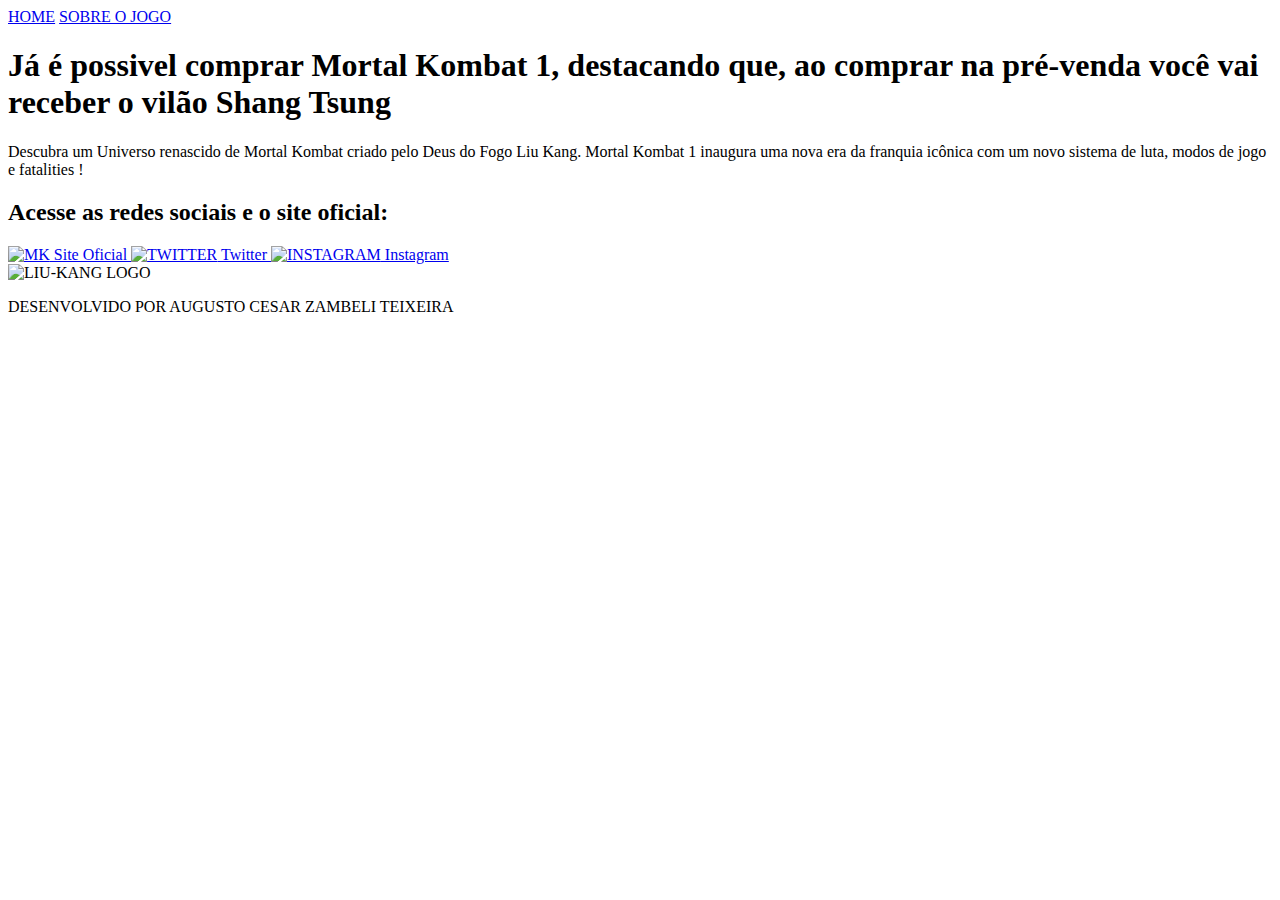
==== index.html @ b48ec316 "Add files via upload" ====
<!DOCTYPE html>
<html lang="pt-br">
<head>
    <meta charset="UTF-8">
    <meta name="viewport" content="width=device-width, initial-scale=1.0">
    <title>MORTAL KOMBAT 1</title>
    <link rel="stylesheet" href="styles/style.css">
</head>
<body>
    <header class="topo">
        <nav class="topo_navegacao">
            <a class="topo_navegacao_menu" href="index.html">HOME</a>
            <a class="topo_navegacao_menu" href="about.html">SOBRE O JOGO</a>
        </nav>
    </header>
    <main class="apresentacao">
        <section class="apresentacao_conteudo">
            <h1 class="apresentacao_conteudo_titulo">Já é possivel comprar Mortal Kombat 1, <strong class="destaque-titulo">destacando que, ao comprar na pré-venda você vai receber o vilão Shang Tsung</strong></h1>
            <p class="apresentacao_conteudo_paragrafo">Descubra um Universo renascido de Mortal Kombat criado pelo Deus do Fogo Liu Kang. Mortal Kombat 1 inaugura uma nova era da franquia icônica com um novo sistema de luta, modos de jogo e fatalities !</p>
            <div class="apresentacao_links">
                <h2 class="apresentacao_conteudo_titulo_2">Acesse as redes sociais e o site oficial:</h2>
                <a class = "apresentacao_links_botao" href="https://www.mortalkombat.com/pt-br">
                    <img src="assets/mk.png" alt="MK">
                    Site Oficial      
                </a>
                <a class = "apresentacao_links_botao" href="https://twitter.com/mortalkombat">
                    <img src="assets/twitter.png" alt="TWITTER">
                    Twitter
                </a>
                <a class = "apresentacao_links_botao" href="https://www.instagram.com/mortalkombat/">
                    <img src="assets/INSTA.png" alt="INSTAGRAM">
                    Instagram
                </a>
            </div>
        </section>
        <img class="IMG" src="assets/MK1.png" alt="LIU-KANG LOGO">
    </main>
    <footer>
        <p class="RODAPE">DESENVOLVIDO POR AUGUSTO CESAR ZAMBELI TEIXEIRA</p>
    </footer>
</body>
</html>
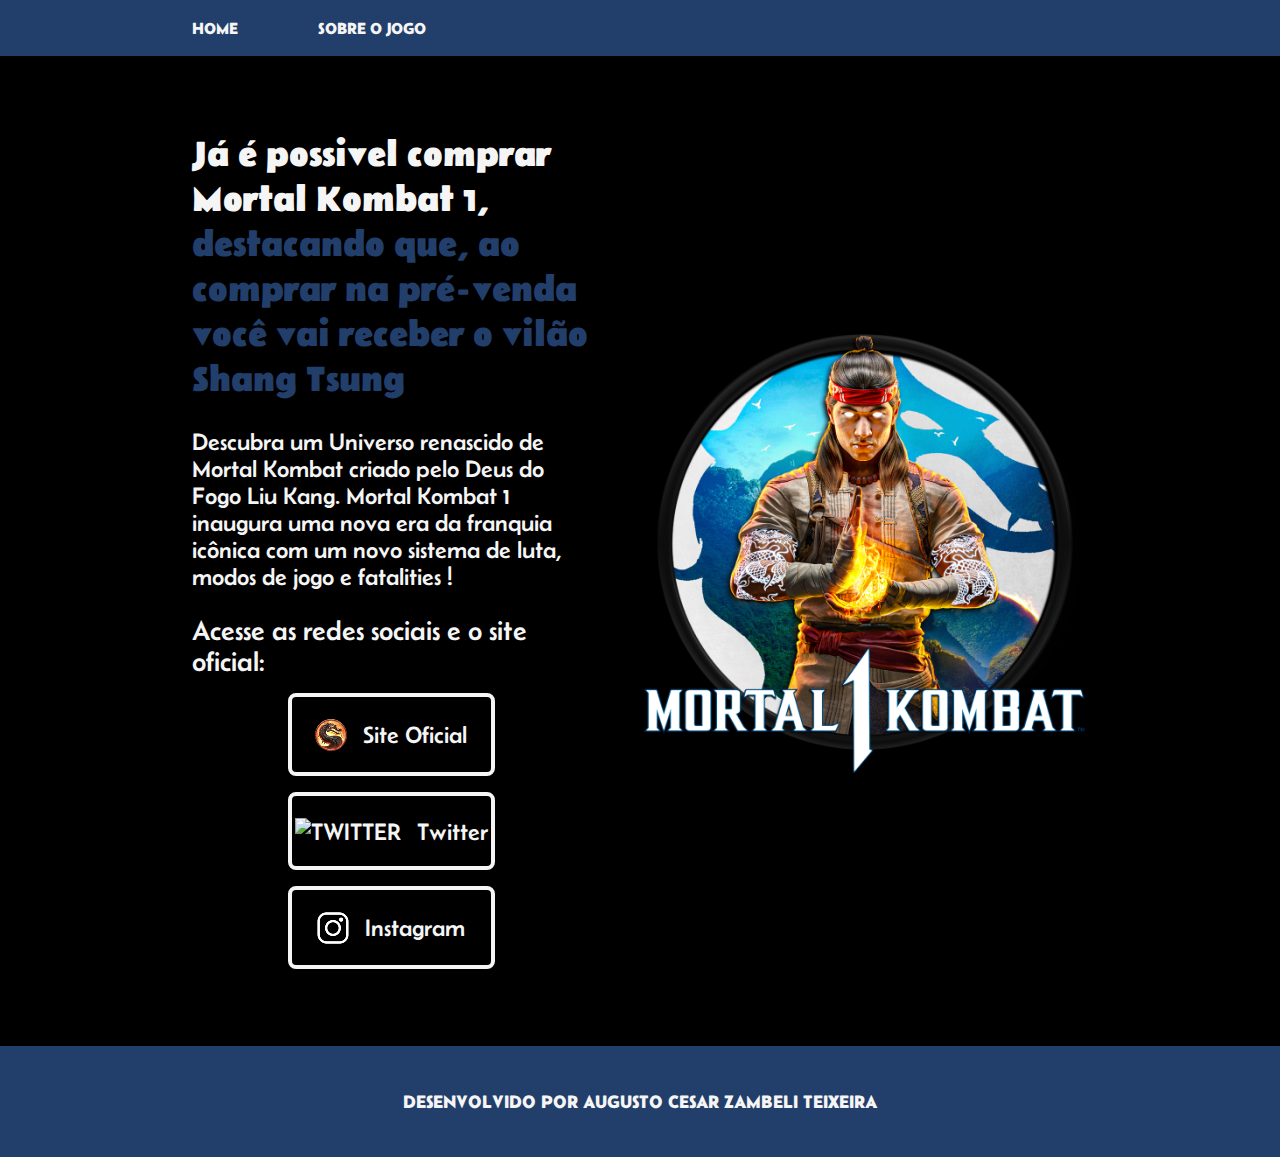
==== commit 6356c3bd: "Add files via upload" ====
--- a/index.html
+++ b/index.html
@@ -20,20 +20,20 @@
             <div class="apresentacao_links">
                 <h2 class="apresentacao_conteudo_titulo_2">Acesse as redes sociais e o site oficial:</h2>
                 <a class = "apresentacao_links_botao" href="https://www.mortalkombat.com/pt-br">
-                    <img src="assets/mk.png" alt="MK">
+                    <img src="./assets/mk.png" alt="MK">
                     Site Oficial      
                 </a>
                 <a class = "apresentacao_links_botao" href="https://twitter.com/mortalkombat">
-                    <img src="assets/twitter.png" alt="TWITTER">
+                    <img src="./assets/twitter.png" alt="TWITTER">
                     Twitter
                 </a>
                 <a class = "apresentacao_links_botao" href="https://www.instagram.com/mortalkombat/">
-                    <img src="assets/INSTA.png" alt="INSTAGRAM">
+                    <img src="./assets/INSTA.png" alt="INSTAGRAM">
                     Instagram
                 </a>
             </div>
         </section>
-        <img class="IMG" src="assets/MK1.png" alt="LIU-KANG LOGO">
+        <img class="IMG" src="./assets/MK1.png" alt="LIU-KANG LOGO">
     </main>
     <footer>
         <p class="RODAPE">DESENVOLVIDO POR AUGUSTO CESAR ZAMBELI TEIXEIRA</p>
--- a/styles/style.css
+++ b/styles/style.css
@@ -0,0 +1,117 @@
+@import url('https://fonts.googleapis.com/css2?family=Belanosima:wght@600&display=swap');
+@import url('https://fonts.googleapis.com/css2?family=Belanosima:wght@400;600&display=swap');
+:root {
+    --cor-primaria:black;
+    --cor-secundaria: #223e6b;
+    --cor-terciaria: whitesmoke;
+    --fonte-primaria:'Belanosima', sans-serif;
+}
+* {
+    margin: 0;
+    padding: 0;
+}
+.topo { 
+    padding: 1.5% 0% 1.5% 15%;
+    background-color: var(--cor-secundaria);
+}
+.topo_navegacao{
+    display: flex;
+    gap: 80px;
+}
+.topo_navegacao_menu {
+    color: var(--cor-terciaria);
+    font-family: var(--fonte-primaria);
+    font-weight: 600;
+    font-size: 1rem;
+    text-decoration: none;
+}
+body {
+    /* height: 100vh; */
+    box-sizing: border-box;
+    background-color: var(--cor-primaria);
+    color: var(--cor-terciaria);
+}
+.destaque-titulo {
+    color:var(--cor-secundaria);
+}
+.apresentacao {
+    padding: 6% 15%;
+    display: flex;
+    align-items: center;
+    justify-content: space-between;
+    gap: 50px;
+}
+.apresentacao_conteudo {
+    width: 50%;
+    display: flex;
+    flex-direction: column;
+    gap: 25px;
+}
+.apresentacao_conteudo_titulo {
+    font-size: 2.25rem;
+    font-family: var(--fonte-primaria);
+}
+.apresentacao_conteudo_paragrafo {
+    font-size: 1.5rem;
+    font-family: var(--fonte-primaria);
+    font-weight: 400;
+}
+.apresentacao_links {
+    display: flex;
+    flex-direction: column;
+    align-items: center;
+    justify-content: space-between;
+    gap: 16px;
+}
+.apresentacao_conteudo_titulo_2 {
+    font-family: var(--fonte-primaria);
+    font-weight: 400;
+    color: var(--cor-terciaria);
+    font-size: 1.75rem;
+}
+.apresentacao_links_botao {
+    display: flex;
+    align-items: center;
+    justify-content: center;
+    gap: 16px;
+    width: 50%;
+    text-align: center;
+    border-radius: 8px;
+    font-size: 1.5rem;
+    padding: 21.5px 0px;
+    text-decoration: none;
+    color: var(--cor-terciaria);
+    font-family: var(--fonte-primaria);
+    font-weight: 400;
+    border: 4px solid var(--cor-terciaria);   
+}
+.apresentacao_links_botao:hover {
+    background-color: var(--cor-secundaria);
+}
+.RODAPE {
+    padding: 45px;
+    color: var(--cor-terciaria);
+    background-color: var(--cor-secundaria);
+    text-align: center;
+    font-family: var(--fonte-primaria);
+    font-weight: 600;
+    font-size: 1.125rem;
+}
+.IMG {
+    width: 50%;
+}
+@media (max-width: 1200px) {
+    .topo {
+        padding: 1.5% 0% 1.5% 0%
+    }
+    .topo_navegacao{
+        justify-content: center;
+        gap: 4%;
+    }
+    .apresentacao {
+        flex-direction: column-reverse;
+    }
+    .apresentacao_conteudo {
+        width: auto;
+    }
+}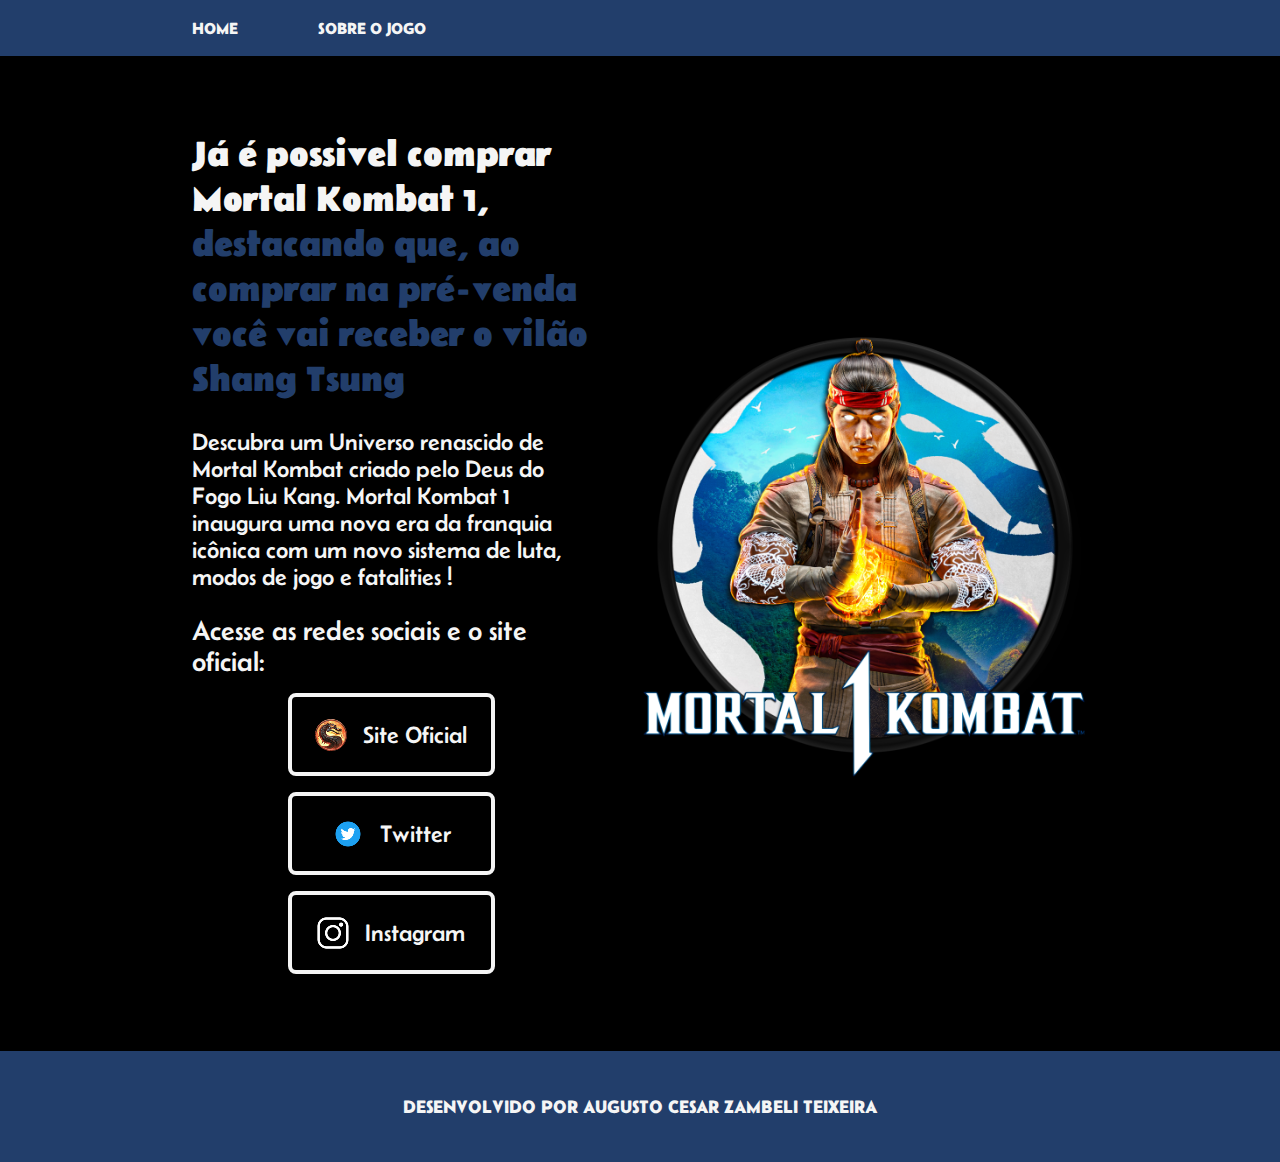
==== commit 9bbba657: "LOGO" ====
--- a/index.html
+++ b/index.html
@@ -24,7 +24,7 @@
                     Site Oficial      
                 </a>
                 <a class = "apresentacao_links_botao" href="https://twitter.com/mortalkombat">
-                    <img src="./assets/twitter.png" alt="TWITTER">
+                    <img src="./assets/TWT.png" alt="TWITTER">
                     Twitter
                 </a>
                 <a class = "apresentacao_links_botao" href="https://www.instagram.com/mortalkombat/">
